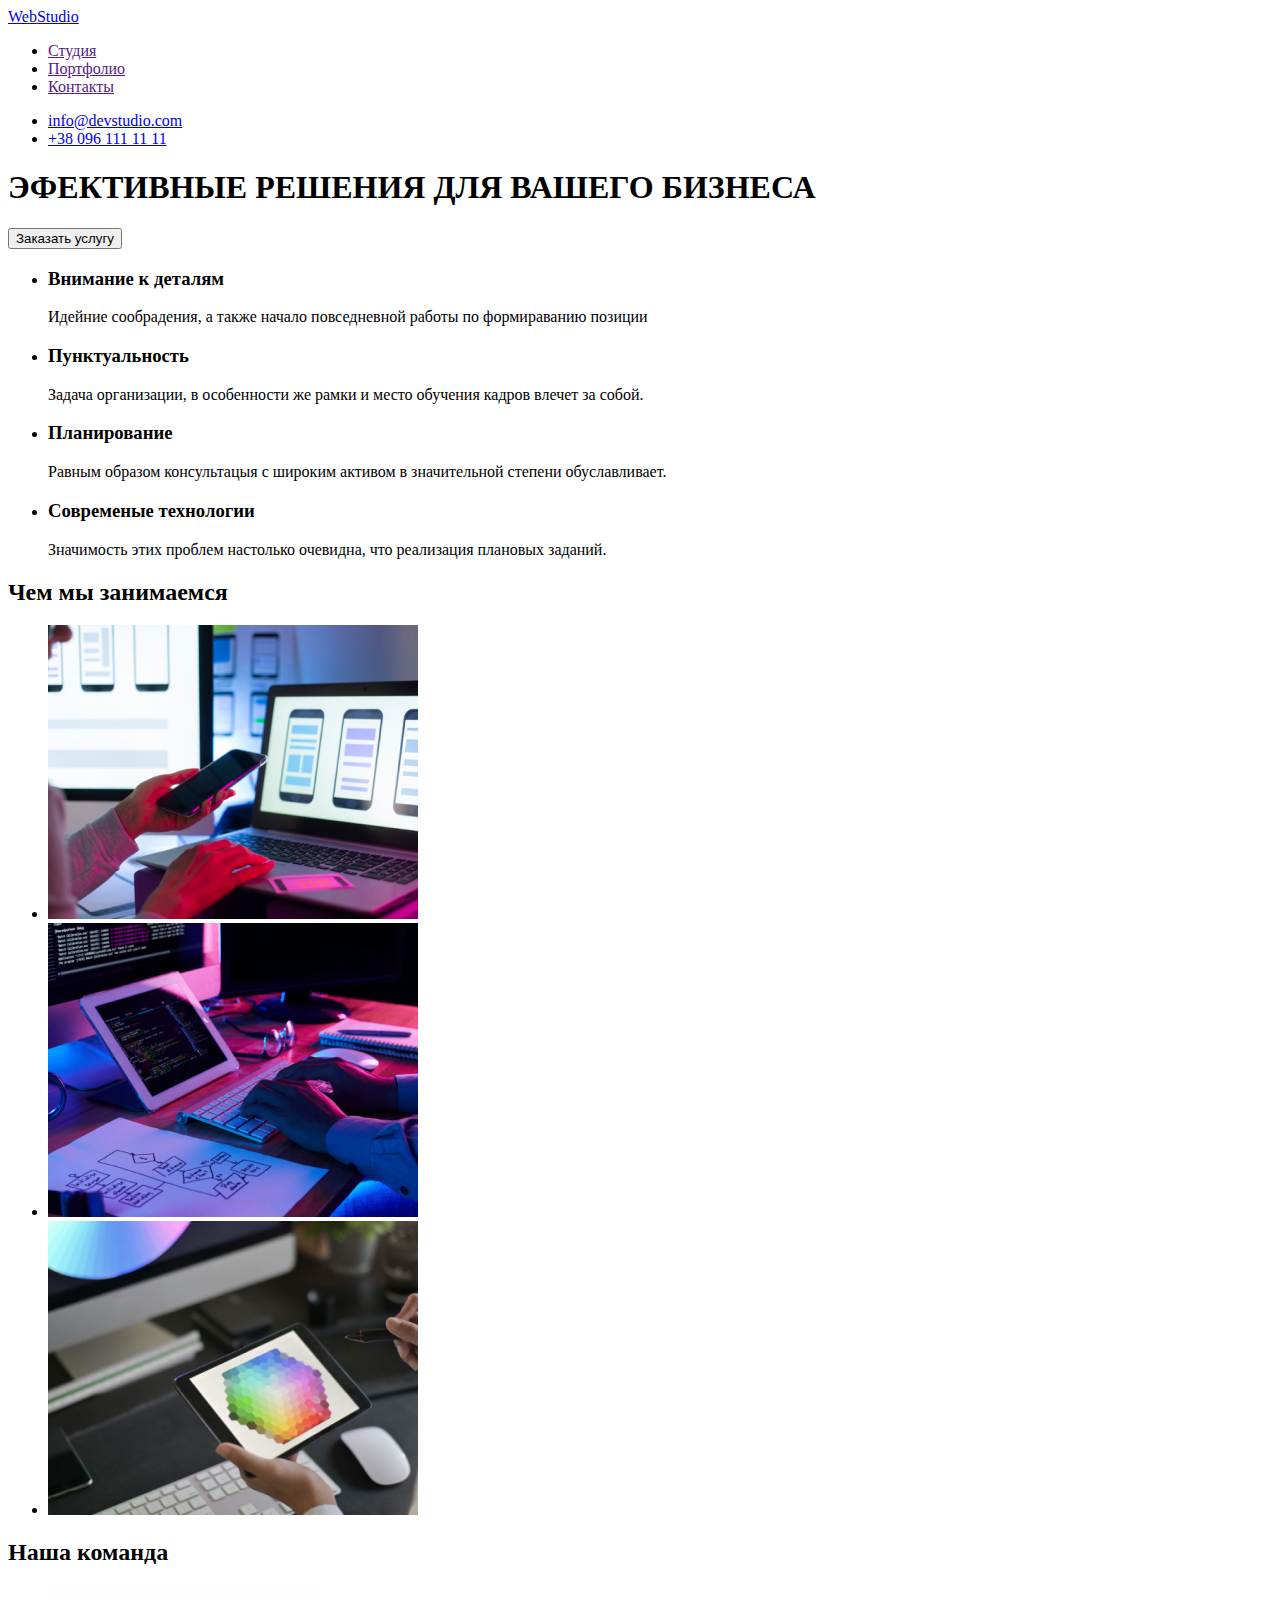
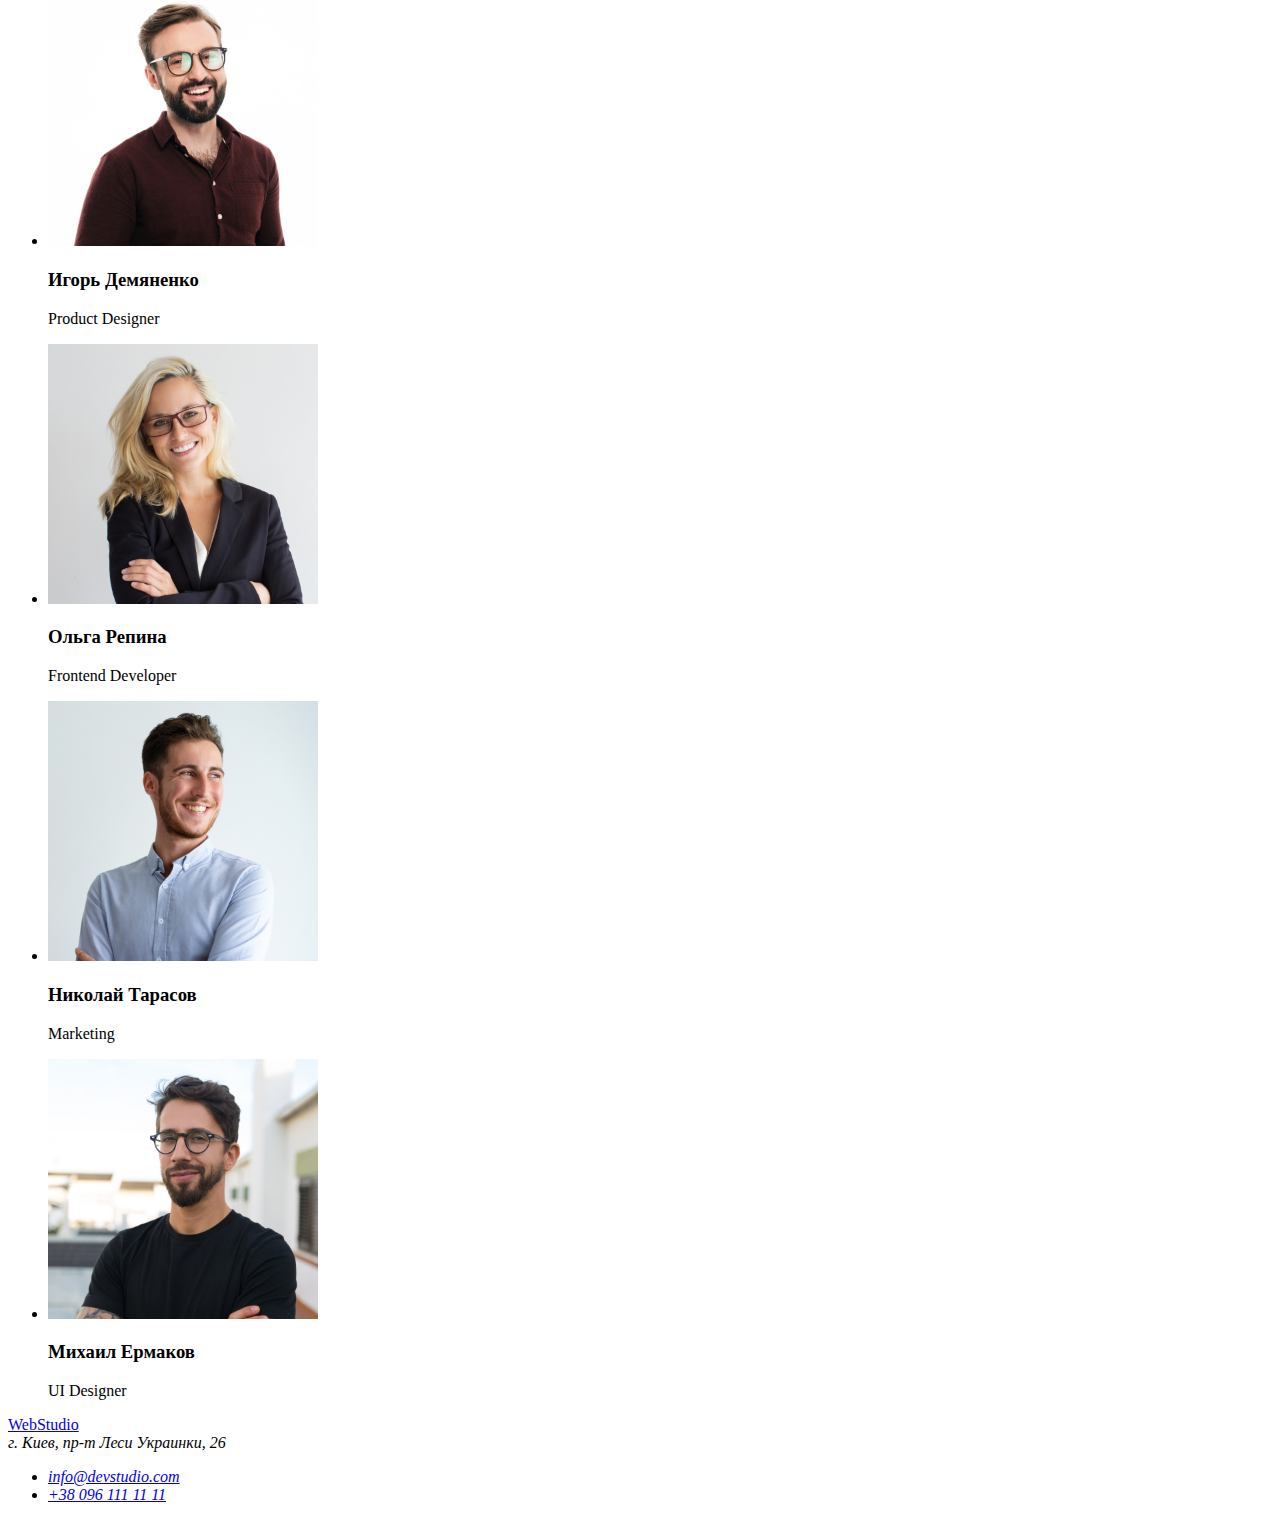
==== index.html @ f299a671 "Initial commit" ====
<!DOCTYPE html>
<html lang="ru">

<head>
    <meta charset="UTF-8">
    <meta name="viewport" content="width=device-width, initial-scale=1.0">
    <link href="https://fonts.googleapis.com/css2?family=Roboto:wght@300&display=swap" rel="stylesheet">
    <title>WebStudio</title>
</head>

<body>
    <!--Панель навигации-->
    <header>
        <nav>
            <a href="./index.html">
                <span>Web</span>Studio
            </a>

            <ul>
                <li><a href="">Студия</a></li>
                <li><a href="">Портфолио</a></li>
                <li><a href="">Контакты</a></li>
            </ul>
        </nav>

        <ul>
            <li><a href="mailto:info@devstudio.com">info@devstudio.com</a></li>
            <li><a href="tel:+380961111111">+38 096 111 11 11</a></li>
        </ul>

    </header>

    <!--Основоной контейнер-->
    <main>
        <!--Hero-->
        <section>
            <h1>ЭФЕКТИВНЫЕ РЕШЕНИЯ ДЛЯ ВАШЕГО БИЗНЕСА</h1>
            <button>Заказать услугу</button>
        </section>


        <!--Что мы делаем в разделе-->
        <section>
            <ul>
                <li>
                    <h3>Внимание к деталям</h3>
                    <p>Идейние сообрадения, а также начало повседневной работы по формираванию позиции</p>
                </li>
                <li>
                    <h3>Пунктуальность</h3>
                    <p>Задача организации, в особенности же рамки и место обучения кадров влечет за
                        собой.
                    </p>
                </li>
                <li>
                    <h3>Планирование</h3>
                    <p>Равным образом консультацыя с широким активом в значительной степени обуславливает.</p>
                </li>
                <li>
                    <h3>Современые технологии</h3>
                    <p>Значимость этих проблем настолько очевидна, что реализация плановых заданий.</p>
                </li>
            </ul>
        </section>
        <section>
            <h2>Чем мы занимаемся</h2>
            <ul>
                <li><img src="./images/telephone.jpg" alt="работа " width="370" height="294"></li>
                <li><img src="./images/keyboard.jpg" alt="работа2" width="370" height="294"></li>
                <li><img src="./images/tablet.jpg" alt="работа3" width="370" height="294"></li>
            </ul>
        </section>

        <!--Наша команда-->
        <section>
            <h2>Наша команда</h2>
            <ul>
                <li>
                    <img src="./images/igor.jpg" alt="фото Игорь" width="270" height="260">
                    <h3>Игорь Демяненко</h3>
                    <p>Product Designer</p>
                </li>
                <li>
                    <img src="./images/olga.jpg" alt="фото Ольга" width="270" height="260">
                    <h3>Ольга Репина</h3>
                    <p>Frontend Developer</p>
                </li>
                <li>
                    <img src="./images/nikolay.jpg" alt="фото Николай" width="270" height="260">
                    <h3>Николай Тарасов</h3>
                    <p>Marketing</p>
                </li>
                <li>
                    <img src="./images/michail.jpg" alt="фото Михаил" width="270" height="260">
                    <h3>Михаил Ермаков</h3>
                    <p>UI Designer</p>
                </li>
            </ul>
        </section>
    </main>

    <!--Footer container-->
    <footer>
        <a href="./index.html">
            <span>Web</span>Studio
        </a>
        <address>
            г. Киев, пр-т Леси Украинки, 26

            <ul>
                <li><a href="mailto:info@devstudio.com">info@devstudio.com</a></li>
                <li><a href="tel:+380961111111">+38 096 111 11 11</a></li>
            </ul>
        </address>
    </footer>

</body>

</html>
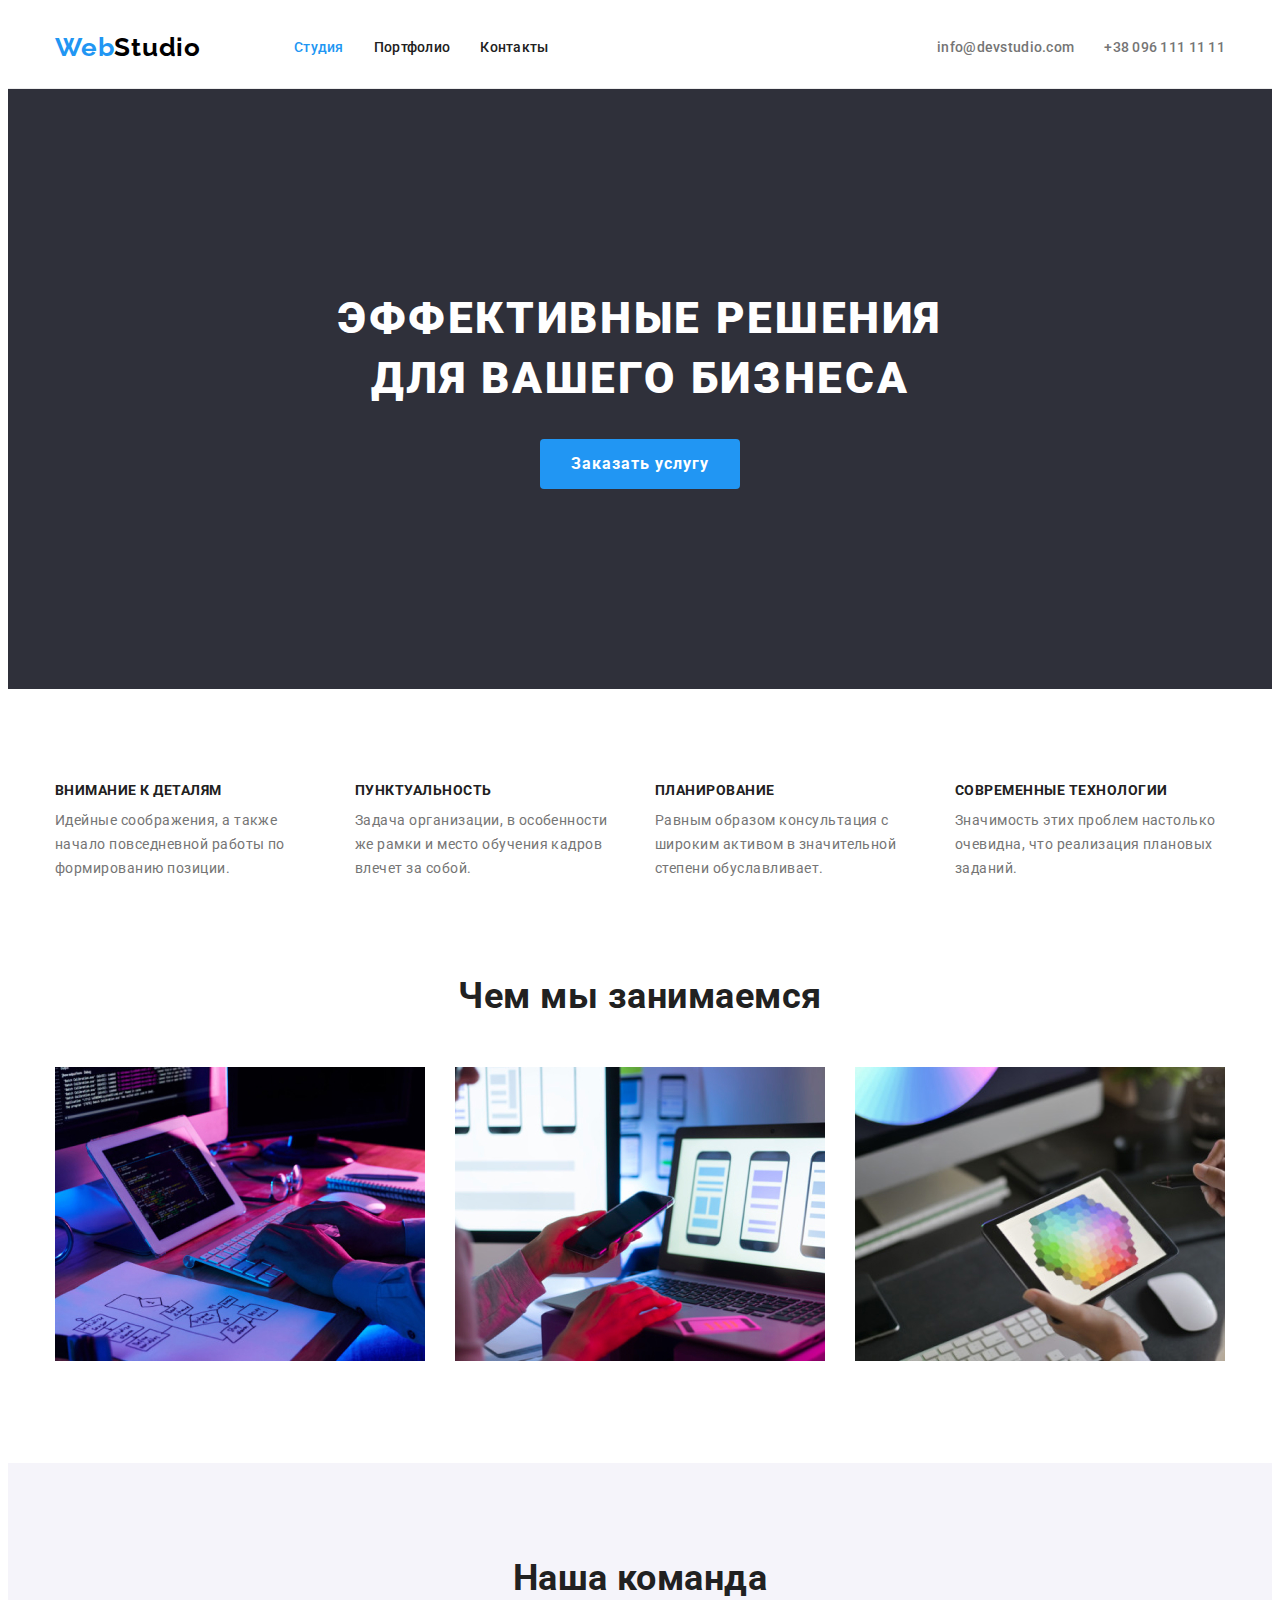
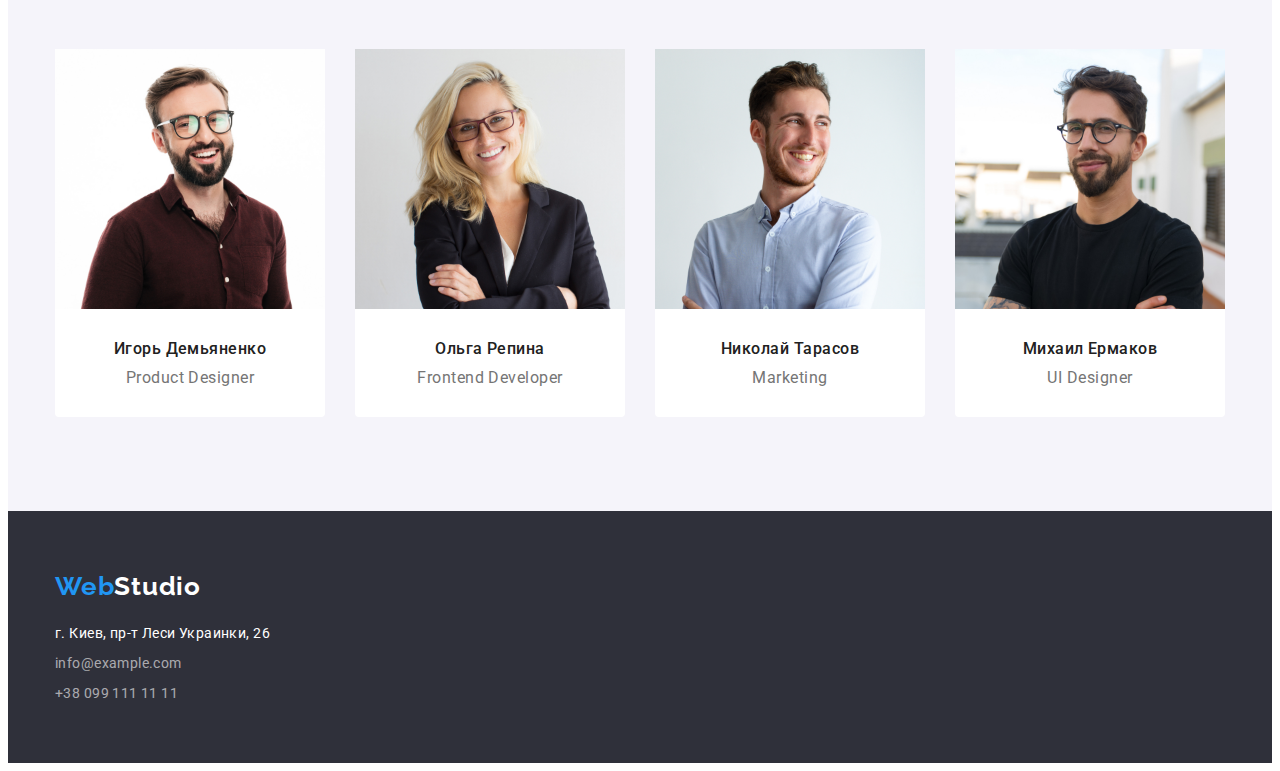
==== commit 7cd47168: "1" ====
--- a/index.html
+++ b/index.html
@@ -2,118 +2,164 @@
 <html lang="ru">
 
 <head>
-    <meta charset="UTF-8">
-    <meta name="viewport" content="width=device-width, initial-scale=1.0">
-    <link href="https://fonts.googleapis.com/css2?family=Roboto:wght@300&display=swap" rel="stylesheet">
+    <meta charset="UTF-8" />
+    <meta http-equiv="X-UA-Compatible" content="IE=edge" />
+    <meta name="viewport" content="width=device-width, initial-scale=1.0" />
     <title>WebStudio</title>
+    <link rel="preconnect" href="https://fonts.googleapis.com" />
+    <link rel="preconnect" href="https://fonts.gstatic.com" crossorigin />
+    <link
+        href="https://fonts.googleapis.com/css2?family=Raleway:wght@700&family=Roboto:ital,wght@0,500;0,700;1,400;1,700&display=swap"
+        rel="stylesheet" />
+    <link rel="stylesheet" href="https://cdnjs.cloudflare.com/ajax/libs/modern-normalize/1.1.0/modern-normalize.min.css"
+        integrity="sha512-wpPYUAdjBVSE4KJnH1VR1HeZfpl1ub8YT/NKx4PuQ5NmX2tKuGu6U/JRp5y+Y8XG2tV+wKQpNHVUX03MfMFn9Q=="
+        crossorigin="anonymous" referrerpolicy="no-referrer" />
+    <link rel="stylesheet" href="./styles/style.css" />
 </head>
 
 <body>
-    <!--Панель навигации-->
-    <header>
-        <nav>
-            <a href="./index.html">
-                <span>Web</span>Studio
-            </a>
-
-            <ul>
-                <li><a href="">Студия</a></li>
-                <li><a href="">Портфолио</a></li>
-                <li><a href="">Контакты</a></li>
-            </ul>
-        </nav>
-
-        <ul>
-            <li><a href="mailto:info@devstudio.com">info@devstudio.com</a></li>
-            <li><a href="tel:+380961111111">+38 096 111 11 11</a></li>
-        </ul>
-
+    <header class="main-header">
+        <div class="container header-container">
+            <nav class="main-nav">
+                <a href="./index.html" lang="en" class="logo main-logo">Web<samp class="header-logo">Studio</samp></a>
+                <ul class="site-nav list">
+                    <li class="item">
+                        <a href="./index.html" class="link current">Студия</a>
+                    </li>
+                    <li class="item">
+                        <a href="./portfolio.html" class="link">Портфолио</a>
+                    </li>
+                    <li class="item"><a href="Контакты" class="link">Контакты</a></li>
+                </ul>
+            </nav>
+            <div class="container-link">
+                <ul class="auth-nav list">
+                    <li class="item">
+                        <a href="mailto:info@devstudio.com" class="link">info@devstudio.com</a>
+                    </li>
+                    <li class="item">
+                        <a href="tel:+380961111111" class="link">+38 096 111 11 11</a>
+                    </li>
+                </ul>
+            </div>
+        </div>
     </header>
-
-    <!--Основоной контейнер-->
     <main>
-        <!--Hero-->
-        <section>
-            <h1>ЭФЕКТИВНЫЕ РЕШЕНИЯ ДЛЯ ВАШЕГО БИЗНЕСА</h1>
-            <button>Заказать услугу</button>
+        <section class="hero">
+            <div class="container">
+                <h1 class="hero-titel">Эффективные решения для вашего бизнеса</h1>
+                <button type="button" class="hero-button">Заказать услугу</button>
+            </div>
         </section>
-
-
-        <!--Что мы делаем в разделе-->
-        <section>
-            <ul>
-                <li>
-                    <h3>Внимание к деталям</h3>
-                    <p>Идейние сообрадения, а также начало повседневной работы по формираванию позиции</p>
-                </li>
-                <li>
-                    <h3>Пунктуальность</h3>
-                    <p>Задача организации, в особенности же рамки и место обучения кадров влечет за
-                        собой.
-                    </p>
-                </li>
-                <li>
-                    <h3>Планирование</h3>
-                    <p>Равным образом консультацыя с широким активом в значительной степени обуславливает.</p>
-                </li>
-                <li>
-                    <h3>Современые технологии</h3>
-                    <p>Значимость этих проблем настолько очевидна, что реализация плановых заданий.</p>
-                </li>
-            </ul>
+        <section class="features">
+            <div class="container">
+                <h2 hidden>Особености</h2>
+                <ul class="list">
+                    <li class="item">
+                        <h3 class="features-titel">Внимание к деталям</h3>
+                        <p class="features-text">
+                            Идейные соображения, а также начало повседневной работы по
+                            формированию позиции.
+                        </p>
+                    </li>
+                    <li class="item">
+                        <h3 class="features-titel">Пунктуальность</h3>
+                        <p class="features-text">
+                            Задача организации, в особенности же рамки и место обучения
+                            кадров влечет за собой.
+                        </p>
+                    </li>
+                    <li class="item">
+                        <h3 class="features-titel">Планирование</h3>
+                        <p class="features-text">
+                            Равным образом консультация с широким активом в значительной
+                            степени обуславливает.
+                        </p>
+                    </li>
+                    <li class="item">
+                        <h3 class="features-titel">Современные технологии</h3>
+                        <p class="features-text">
+                            Значимость этих проблем настолько очевидна, что реализация
+                            плановых заданий.
+                        </p>
+                    </li>
+                </ul>
+            </div>
         </section>
-        <section>
-            <h2>Чем мы занимаемся</h2>
-            <ul>
-                <li><img src="./images/telephone.jpg" alt="работа " width="370" height="294"></li>
-                <li><img src="./images/keyboard.jpg" alt="работа2" width="370" height="294"></li>
-                <li><img src="./images/tablet.jpg" alt="работа3" width="370" height="294"></li>
-            </ul>
+        <section class="works">
+            <div class="container">
+                <h2 class="works-titel">Чем мы занимаемся</h2>
+                <ul class="list">
+                    <li class="works-item">
+                        <img class="works-img" src="./images/keyboard.jpg" alt="програмист печатает на клавиатуре"
+                            style="width: 370px; height: 294px" />
+                    </li>
+                    <li class="works-item">
+                        <img class="works-img" src="./images/telephone.jpg" alt="девушка держит телефон"
+                            style="width: 370px; height: 294px" />
+                    </li>
+                    <li class="works-item">
+                        <img class="works-img" src="./images/tablet.jpg" alt="планшет с графикой"
+                            style="width: 370px; height: 294px" />
+                    </li>
+                </ul>
+            </div>
         </section>
-
-        <!--Наша команда-->
-        <section>
-            <h2>Наша команда</h2>
-            <ul>
-                <li>
-                    <img src="./images/igor.jpg" alt="фото Игорь" width="270" height="260">
-                    <h3>Игорь Демяненко</h3>
-                    <p>Product Designer</p>
-                </li>
-                <li>
-                    <img src="./images/olga.jpg" alt="фото Ольга" width="270" height="260">
-                    <h3>Ольга Репина</h3>
-                    <p>Frontend Developer</p>
-                </li>
-                <li>
-                    <img src="./images/nikolay.jpg" alt="фото Николай" width="270" height="260">
-                    <h3>Николай Тарасов</h3>
-                    <p>Marketing</p>
-                </li>
-                <li>
-                    <img src="./images/michail.jpg" alt="фото Михаил" width="270" height="260">
-                    <h3>Михаил Ермаков</h3>
-                    <p>UI Designer</p>
-                </li>
-            </ul>
+        <section class="team">
+            <div class="container">
+                <h2 class="team-titel">Наша команда</h2>
+                <ul class="list">
+                    <li class="team-bord">
+                        <img class="team-img" src="./images/igor.jpg" alt="Игорь Демьяненко" width="270" />
+                        <div class="team-contein">
+                            <h3 class="team-name">Игорь Демьяненко</h3>
+                            <p class="team-text" lang="en">Product Designer</p>
+                        </div>
+                    </li>
+                    <li class="team-bord">
+                        <img class="team-img" src="./images/olga.jpg" alt="Ольга Репина" width="270" />
+                        <div class="team-contein">
+                            <h3 class="team-name">Ольга Репина</h3>
+                            <p class="team-text" lang="en">Frontend Developer</p>
+                        </div>
+                    </li>
+                    <li class="team-bord">
+                        <img class="team-img" src="./images/nikolay.jpg" alt="Николай Тарасов" width="270" />
+                        <div class="team-contein">
+                            <h3 class="team-name">Николай Тарасов</h3>
+                            <p class="team-text" lang="en">Marketing</p>
+                        </div>
+                    </li>
+                    <li class="team-bord">
+                        <img class="team-img" src="./images/michail.jpg" alt="Михаил Ермаков" width="270" />
+                        <div class="team-contein">
+                            <h3 class="team-name">Михаил Ермаков</h3>
+                            <p class="team-text" lang="en">UI Designer</p>
+                        </div>
+                    </li>
+                </ul>
+            </div>
         </section>
     </main>
-
-    <!--Footer container-->
-    <footer>
-        <a href="./index.html">
-            <span>Web</span>Studio
-        </a>
-        <address>
-            г. Киев, пр-т Леси Украинки, 26
-
-            <ul>
-                <li><a href="mailto:info@devstudio.com">info@devstudio.com</a></li>
-                <li><a href="tel:+380961111111">+38 096 111 11 11</a></li>
-            </ul>
-        </address>
+    <footer class="footer">
+        <div class="container">
+            <a href="./index.html" class="logo">Web<samp class="footer-logo">Studio</samp></a>
+            <address class="address">
+                <ul class="address-list">
+                    <li class="address-item">
+                        <a href="https://www.google.com/maps/place" class="footer-address">г. Киев, пр-т Леси Украинки,
+                            26</a>
+                    </li>
+                    <li class="address-item">
+                        <a href="mailto:info@example.com" class="footer-link">info@example.com</a>
+                    </li>
+                    <li class="address-item">
+                        <a href="tel:+380991111111" class="footer-link last">+38 099 111 11 11</a>
+                    </li>
+                </ul>
+            </address>
+        </div>
     </footer>
-
 </body>
 
 </html>--- a/styles/style.css
+++ b/styles/style.css
@@ -0,0 +1,455 @@
+:root {
+  --primary-text-color: #212121;
+  --first-color: #ffffff;
+  --second-color: #757575;
+  --accent-color: #2196f3;
+  --header-footer-background-color: #2f303a;
+  --section-background-color: #e5e5e5;
+  --section-team-background-color: #f5f4fa;
+  --footer-link-color: rgba(255, 255, 255, 0.6);
+  --header-logo-color: #000000;
+  --hero-hover: #188ce8;
+  --border-header-line: #ececec;
+  --example-border: #eeeeee;
+}
+*,
+*::before,
+*::after {
+  box-sizing: border-box;
+}
+h1,
+h2,
+h3,
+h4,
+h5,
+h6,
+p,
+ul {
+  margin: 0;
+  padding: 0;
+}
+.container {
+  width: 1200px;
+  margin: 0 auto;
+  padding: 0 15px;
+}
+body {
+  background-color: var(--first-color);
+  color: var(--primary-text-color);
+  font-family: Roboto, sans-serif;
+  line-height: 1.71;
+  letter-spacing: 0.03em;
+}
+.list {
+  display: flex;
+  list-style: none;
+}
+/* header */
+.main-header {
+  align-items: center;
+  border-bottom: 1px solid var(--border-header-line);
+}
+.header-container {
+  display: flex;
+  align-items: center;
+}
+
+.main-logo {
+  margin-right: 93px;
+  padding-top: 24px;
+  padding-bottom: 25px;
+}
+.logo {
+  min-height: 31px;
+
+  color: var(--accent-color);
+  text-decoration: none;
+  font-family: Raleway, sans-serif;
+  font-weight: 700;
+  font-size: 26px;
+  line-height: 1.19;
+  letter-spacing: 0.03em;
+}
+.header-logo {
+  color: var(--header-logo-color);
+  font-family: Raleway, sans-serif;
+  font-size: 26px;
+  line-height: 1.19;
+  letter-spacing: 0.03em;
+}
+/* nav */
+.main-nav {
+  display: flex;
+  align-items: center;
+}
+/* site-nav */
+.site-nav {
+  display: flex;
+}
+.site-nav .item + .item {
+  margin-left: 50px;
+}
+.site-nav .link {
+  display: block;
+  padding-top: 32px;
+  padding-bottom: 32px;
+
+  color: var(--primary-color);
+  font-family: Roboto, sans-serif;
+  font-weight: 500;
+  font-size: 14px;
+  line-height: 1.14;
+  letter-spacing: 0.02em;
+  text-decoration: none;
+}
+.site-nav .link:hover,
+.site-nav .link:focus {
+  color: var(--accent-color);
+}
+.site-nav .link.current {
+  color: var(--accent-color);
+}
+/* container-link */
+.container-link {
+  display: flex;
+  margin-left: auto;
+}
+
+/* auth-nav */
+.auth-nav {
+  display: flex;
+}
+
+.auth-nav .item + .item {
+  margin-left: 50px;
+}
+.auth-nav .link {
+  display: block;
+  padding-top: 32px;
+  padding-bottom: 32px;
+
+  color: var(--second-color);
+  font-family: Roboto, sans-serif;
+  font-weight: 500;
+  font-size: 14px;
+  line-height: 1.14;
+  letter-spacing: 0.02em;
+  text-decoration: none;
+}
+.auth-nav .link:hover,
+.auth-nav .link:focus {
+  color: var(--accent-color);
+}
+.auth-nav .item + .item {
+  margin-left: 50px;
+}
+/* hero */
+.hero {
+  display: flex;
+  flex-direction: column;
+  min-height: 600px;
+  margin-top: 0;
+  padding-top: 200px;
+  padding-bottom: 200px;
+  text-align: center;
+
+  background-color: var(--header-footer-background-color);
+}
+.hero-titel {
+  width: 696px;
+  height: 120px;
+  margin: 0 auto 30px auto;
+
+  color: var(--first-color);
+  font-family: Roboto;
+  font-weight: 900;
+  font-size: 44px;
+  line-height: 1.36;
+  align-self: center;
+  letter-spacing: 0.06em;
+  text-transform: uppercase;
+}
+.hero-button {
+  display: inline-block;
+  padding-top: 10px 32px;
+  width: 200px;
+  min-height: 50px;
+
+  color: var(--first-color);
+  background-color: var(--accent-color);
+  font-family: Roboto;
+  font-weight: 700;
+  font-size: 16px;
+  line-height: 1.88;
+  letter-spacing: 0.06em;
+  cursor: pointer;
+  border-radius: 4px;
+  border: transparent;
+}
+.hero-button:hover,
+.hero-button:focus {
+  color: var(--first-color);
+  background-color: var(--hero-hover);
+}
+
+.button:hover,
+.button:focus {
+  color: var(--first-color);
+  background-color: var(--accent-color);
+}
+/* features */
+.features {
+  padding-top: 94px;
+  padding-bottom: 94px;
+
+  background-color: var(--first-color);
+}
+.list .item + .item {
+  margin-left: 30px;
+}
+.features-titel {
+  margin-bottom: 10px;
+  width: 270px;
+
+  color: var(--primary-color);
+  font-family: Roboto;
+  font-weight: 700;
+  font-size: 14px;
+  line-height: 1.14;
+  text-transform: uppercase;
+}
+.features-text {
+  width: 270px;
+
+  color: var(--second-color);
+  font-family: Roboto;
+  font-weight: 400;
+  font-size: 14px;
+  line-height: 1.71;
+}
+/* .works */
+.works {
+  padding-bottom: 94px;
+
+  background-color: var(--first-color);
+}
+.works-titel {
+  text-align: center;
+  margin-bottom: 50px;
+  min-height: 42px;
+   color: var(--primary-color);
+  font-family: Roboto;
+  font-weight: 700;
+  font-size: 36px;
+  line-height: 1.17;
+}
+.list .works-item + .works-item {
+  margin-left: 30px;
+}
+/* .works-titel .team-titel {
+  color: var(--primary-color);
+  font-family: Roboto;
+  font-weight: 700;
+  font-size: 36px;
+  line-height: 1.17; */
+}
+.works-img {
+  display: block;
+  max-width: 100%;
+  height: auto;
+}
+/* team */
+.team {
+  padding-top: 94px;
+  padding-bottom: 94px;
+
+  background-color: var(--section-team-background-color);
+}
+.team-titel {
+  min-height: 42px;
+  text-align: center;
+  margin-bottom: 50px;
+
+   color: var(--primary-color);
+  font-family: Roboto;
+  font-weight: 700;
+  font-size: 36px;
+  line-height: 1.17;
+}
+.list .team-bord + .team-bord {
+  margin-left: 30px;
+}
+.team-bord {
+  width: 270px;
+
+  border-bottom-left-radius: 4px;
+  border-bottom-right-radius: 4px;
+
+  background-color: var(--first-color);
+}
+.team-img {
+  display: block;
+  max-width: 100%;
+  height: auto;
+}
+.team-contein {
+  padding: 30px 0;
+  text-align: center;
+}
+
+.team-name {
+  margin-bottom: 10px;
+
+  height: 19px;
+
+  color: var(--primary-text-color);
+  font-family: Roboto;
+  font-weight: 500;
+  font-size: 16px;
+  line-height: 1.19;
+}
+.team-text {
+  height: 19px;
+
+  color: var(--second-color);
+  font-family: Roboto;
+  font-weight: 400;
+  font-size: 16px;
+  line-height: 1.19;
+}
+/* footer */
+.footer {
+  padding-top: 60px;
+  padding-bottom: 60px;
+
+  background-color: var(--header-footer-background-color);
+}
+.footer .logo {
+  display: block;
+  margin-bottom: 20px;
+}
+.footer-logo {
+  color: var(--first-color);
+  font-family: Raleway, sans-serif;
+  font-size: 26px;
+  line-height: 1.19;
+  letter-spacing: 0.03em;
+}
+.address {
+  font-family: Roboto;
+  font-weight: 400;
+  font-size: 14px;
+  line-height: 1.71;
+  letter-spacing: 0.03em;
+  font-style: normal;
+}
+.address-list {
+  list-style: none;
+}
+.footer-address {
+  display: block;
+  margin-bottom: 9px;
+  width: 231px;
+  height: 21px;
+
+  color: var(--first-color);
+  text-decoration: none;
+  list-style: none;
+}
+.footer-link {
+  display: block;
+  margin-bottom: 9px;
+  width: 231px;
+  height: 21px;
+
+  color: var(--footer-link-color);
+  text-decoration: none;
+  list-style: none;
+}
+.last {
+  margin-bottom: 0px;
+}
+.footer-link:hover,
+.footer-link:focus {
+  color: var(--accent-color);
+}
+/* portfolio */
+.section {
+  padding-top: 94px;
+  padding-bottom: 94px;
+  background-color: var(--first-color);
+}
+.list-button {
+  justify-content: center;
+  margin-bottom: 50px;
+}
+.list .button-item + .button-item {
+  margin-left: 8px;
+}
+
+.button-example {
+  padding: 6px 22px;
+
+  color: var(--primary-text-color);
+  background-color: var(--section-team-background-color);
+  font-family: Roboto;
+  font-weight: 500;
+  font-size: 16px;
+  line-height: 1.63;
+  cursor: pointer;
+  border-radius: 4px;
+  border: transparent;
+}
+.active {
+  background-color: var(--accent-color);
+  color: var(--first-color);
+}
+.button-example:hover,
+.button-example:focus {
+  color: var(--first-color);
+  background-color: var(--accent-color);
+}
+.list-example {
+  flex-wrap: wrap;
+}
+.example {
+  width: 370px;
+  margin-bottom: 30px;
+  margin-right: 30px;
+
+  background-color: var(--first-color);
+}
+.example.example:nth-child(3n) {
+  margin-right: 0px;
+}
+.example.example:nth-last-child(-n + 3) {
+  margin-bottom: 0px;
+}
+.example-img {
+  display: block;
+  max-width: 100%;
+  height: auto;
+}
+.content-example {
+  border: 1px solid var(--example-border);
+  padding: 20px 24px;
+}
+.example-name {
+  margin-bottom: 4px;
+  width: 322px;
+
+  color: var(--primary-text-color);
+  font-family: Roboto;
+  font-weight: 700;
+  font-size: 18px;
+  line-height: 2;
+}
+.example-text {
+  width: 322px;
+
+  color: var(--second-color);
+  font-family: Roboto;
+  font-weight: 400;
+  font-size: 16px;
+  line-height: 1.88;
+}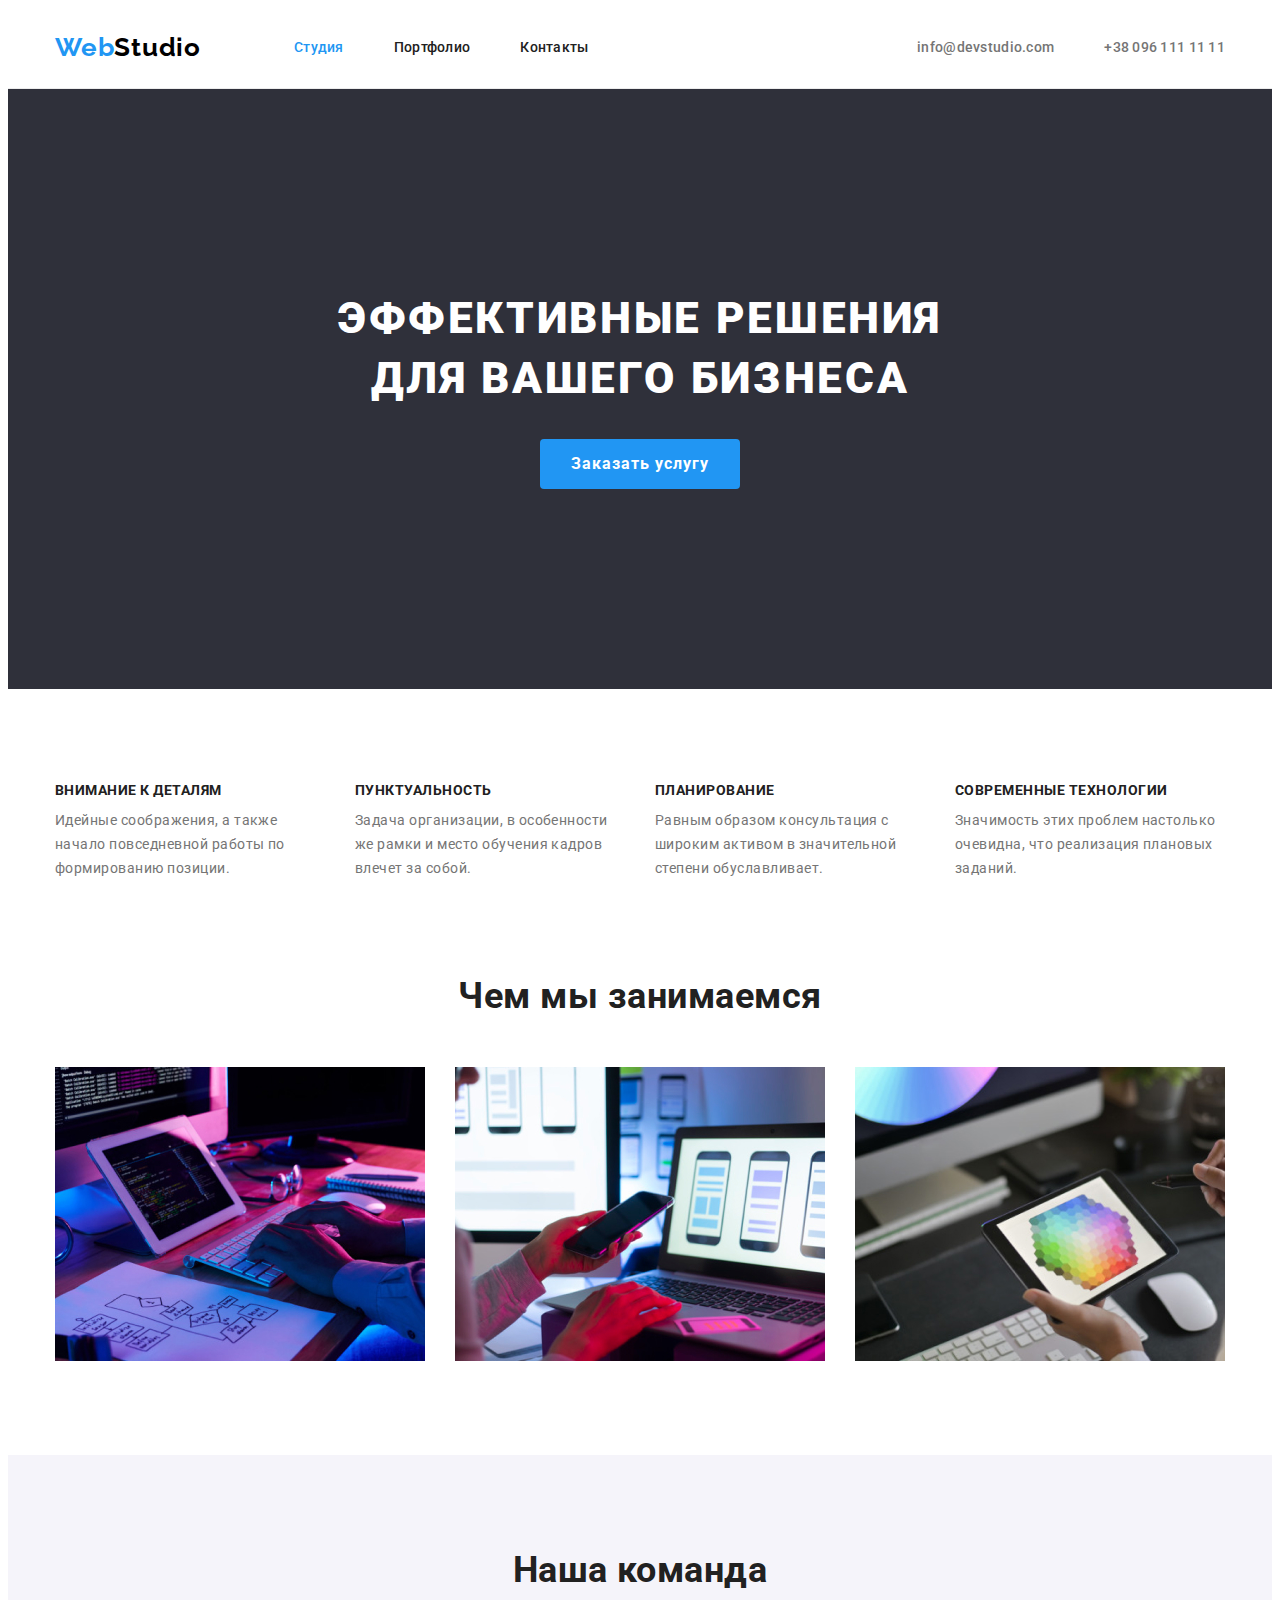
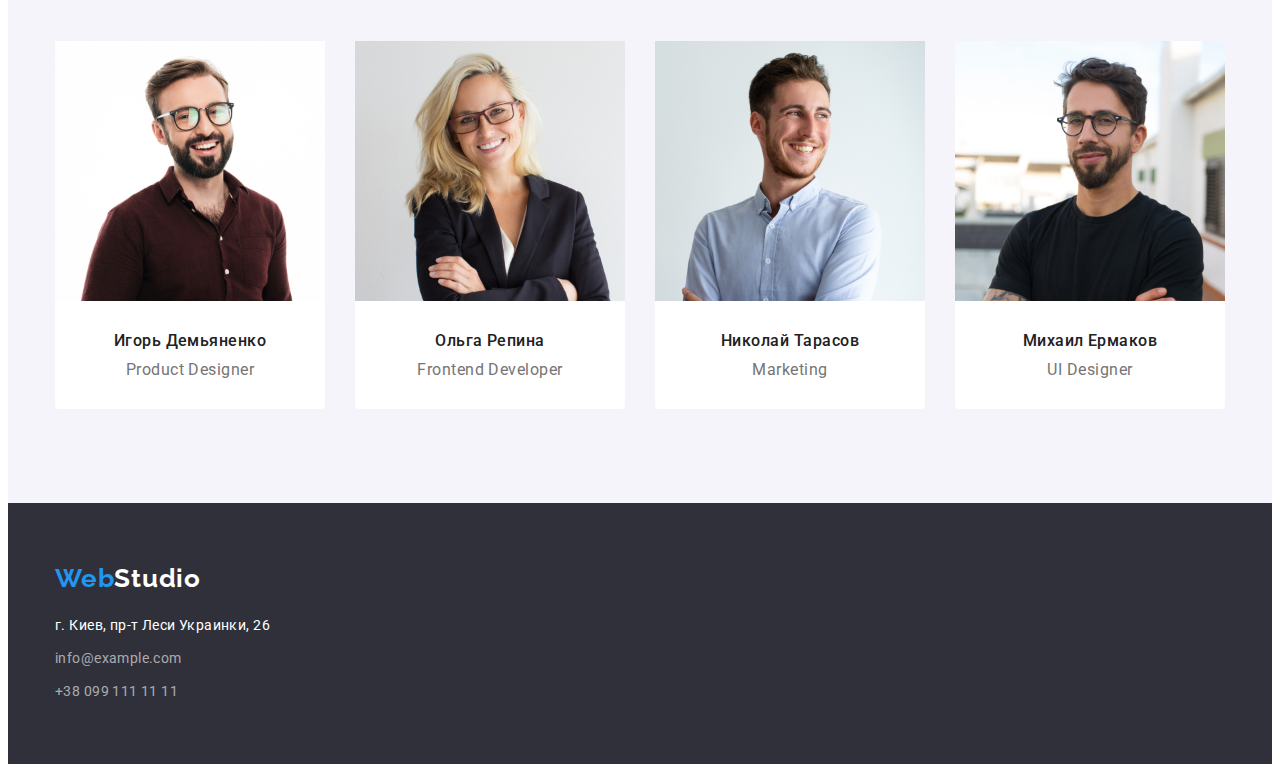
==== commit ac64b78a: "1" ====
--- a/index.html
+++ b/index.html
@@ -23,25 +23,25 @@
             <nav class="main-nav">
                 <a href="./index.html" lang="en" class="logo main-logo">Web<samp class="header-logo">Studio</samp></a>
                 <ul class="site-nav list">
-                    <li class="item">
+                    <li class="site-item">
                         <a href="./index.html" class="link current">Студия</a>
                     </li>
-                    <li class="item">
+                    <li class="site-item">
                         <a href="./portfolio.html" class="link">Портфолио</a>
                     </li>
-                    <li class="item"><a href="Контакты" class="link">Контакты</a></li>
+                    <li class="site-item">
+                        <a href="Контакты" class="link">Контакты</a>
+                    </li>
                 </ul>
             </nav>
-            <div class="container-link">
-                <ul class="auth-nav list">
-                    <li class="item">
-                        <a href="mailto:info@devstudio.com" class="link">info@devstudio.com</a>
-                    </li>
-                    <li class="item">
-                        <a href="tel:+380961111111" class="link">+38 096 111 11 11</a>
-                    </li>
-                </ul>
-            </div>
+            <ul class="auth-nav list">
+                <li class="item-header">
+                    <a href="mailto:info@devstudio.com" class="link">info@devstudio.com</a>
+                </li>
+                <li class="item-header">
+                    <a href="tel:+380961111111" class="link">+38 096 111 11 11</a>
+                </li>
+            </ul>
         </div>
     </header>
     <main>
--- a/styles/style.css
+++ b/styles/style.css
@@ -55,7 +55,6 @@
 }
 
 .main-logo {
-  margin-right: 93px;
   padding-top: 24px;
   padding-bottom: 25px;
 }
@@ -85,8 +84,9 @@
 /* site-nav */
 .site-nav {
   display: flex;
-}
-.site-nav .item + .item {
+  margin-left: 93px;
+}
+.site-nav .site-item + .site-item {
   margin-left: 50px;
 }
 .site-nav .link {
@@ -109,18 +109,13 @@
 .site-nav .link.current {
   color: var(--accent-color);
 }
-/* container-link */
-.container-link {
-  display: flex;
-  margin-left: auto;
-}
 
 /* auth-nav */
 .auth-nav {
   display: flex;
-}
-
-.auth-nav .item + .item {
+  margin-left: auto;
+}
+.auth-nav .item-header + .item-header {
   margin-left: 50px;
 }
 .auth-nav .link {
@@ -237,7 +232,7 @@
   text-align: center;
   margin-bottom: 50px;
   min-height: 42px;
-   color: var(--primary-color);
+  color: var(--primary-color);
   font-family: Roboto;
   font-weight: 700;
   font-size: 36px;
@@ -246,18 +241,16 @@
 .list .works-item + .works-item {
   margin-left: 30px;
 }
-/* .works-titel .team-titel {
-  color: var(--primary-color);
-  font-family: Roboto;
-  font-weight: 700;
-  font-size: 36px;
-  line-height: 1.17; */
+.works-item {
+  display: block;
+  max-width: 100%;
 }
 .works-img {
   display: block;
   max-width: 100%;
   height: auto;
 }
+
 /* team */
 .team {
   padding-top: 94px;
@@ -270,7 +263,7 @@
   text-align: center;
   margin-bottom: 50px;
 
-   color: var(--primary-color);
+  color: var(--primary-color);
   font-family: Roboto;
   font-weight: 700;
   font-size: 36px;
@@ -280,6 +273,8 @@
   margin-left: 30px;
 }
 .team-bord {
+  display: block;
+  max-width: 100%;
   width: 270px;
 
   border-bottom-left-radius: 4px;
@@ -299,7 +294,6 @@
 
 .team-name {
   margin-bottom: 10px;
-
   height: 19px;
 
   color: var(--primary-text-color);
@@ -343,28 +337,25 @@
   letter-spacing: 0.03em;
   font-style: normal;
 }
+.address-item:not(:last-child) {
+  margin-bottom: 9px;
+}
 .address-list {
   list-style: none;
 }
 .footer-address {
-  display: block;
-  margin-bottom: 9px;
   width: 231px;
   height: 21px;
 
   color: var(--first-color);
   text-decoration: none;
-  list-style: none;
 }
 .footer-link {
-  display: block;
-  margin-bottom: 9px;
   width: 231px;
   height: 21px;
 
   color: var(--footer-link-color);
   text-decoration: none;
-  list-style: none;
 }
 .last {
   margin-bottom: 0px;
@@ -386,7 +377,6 @@
 .list .button-item + .button-item {
   margin-left: 8px;
 }
-
 .button-example {
   padding: 6px 22px;
 
@@ -431,8 +421,10 @@
   height: auto;
 }
 .content-example {
-  border: 1px solid var(--example-border);
   padding: 20px 24px;
+  border-left: 1px solid var(--example-border);
+  border-right: 1px solid var(--example-border);
+  border-bottom: 1px solid var(--example-border);
 }
 .example-name {
   margin-bottom: 4px;
@@ -452,4 +444,4 @@
   font-weight: 400;
   font-size: 16px;
   line-height: 1.88;
-}+}
